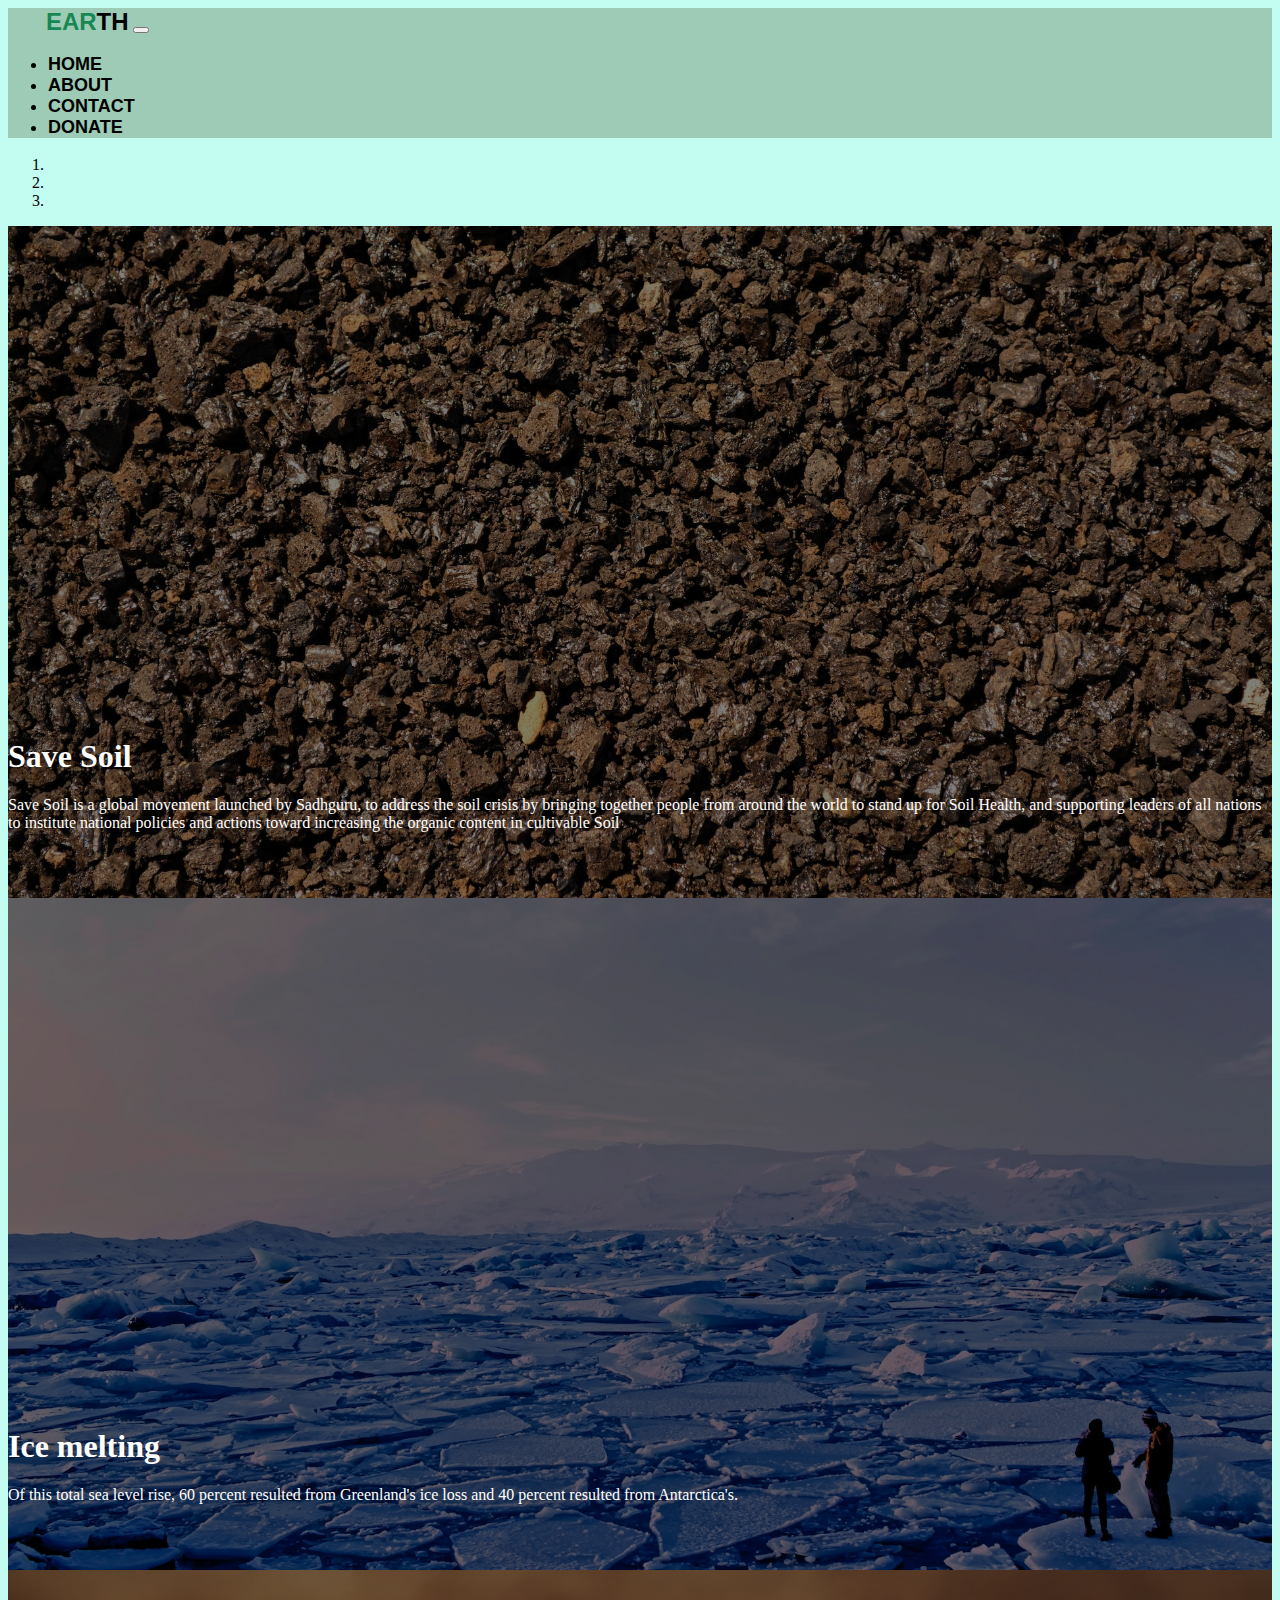
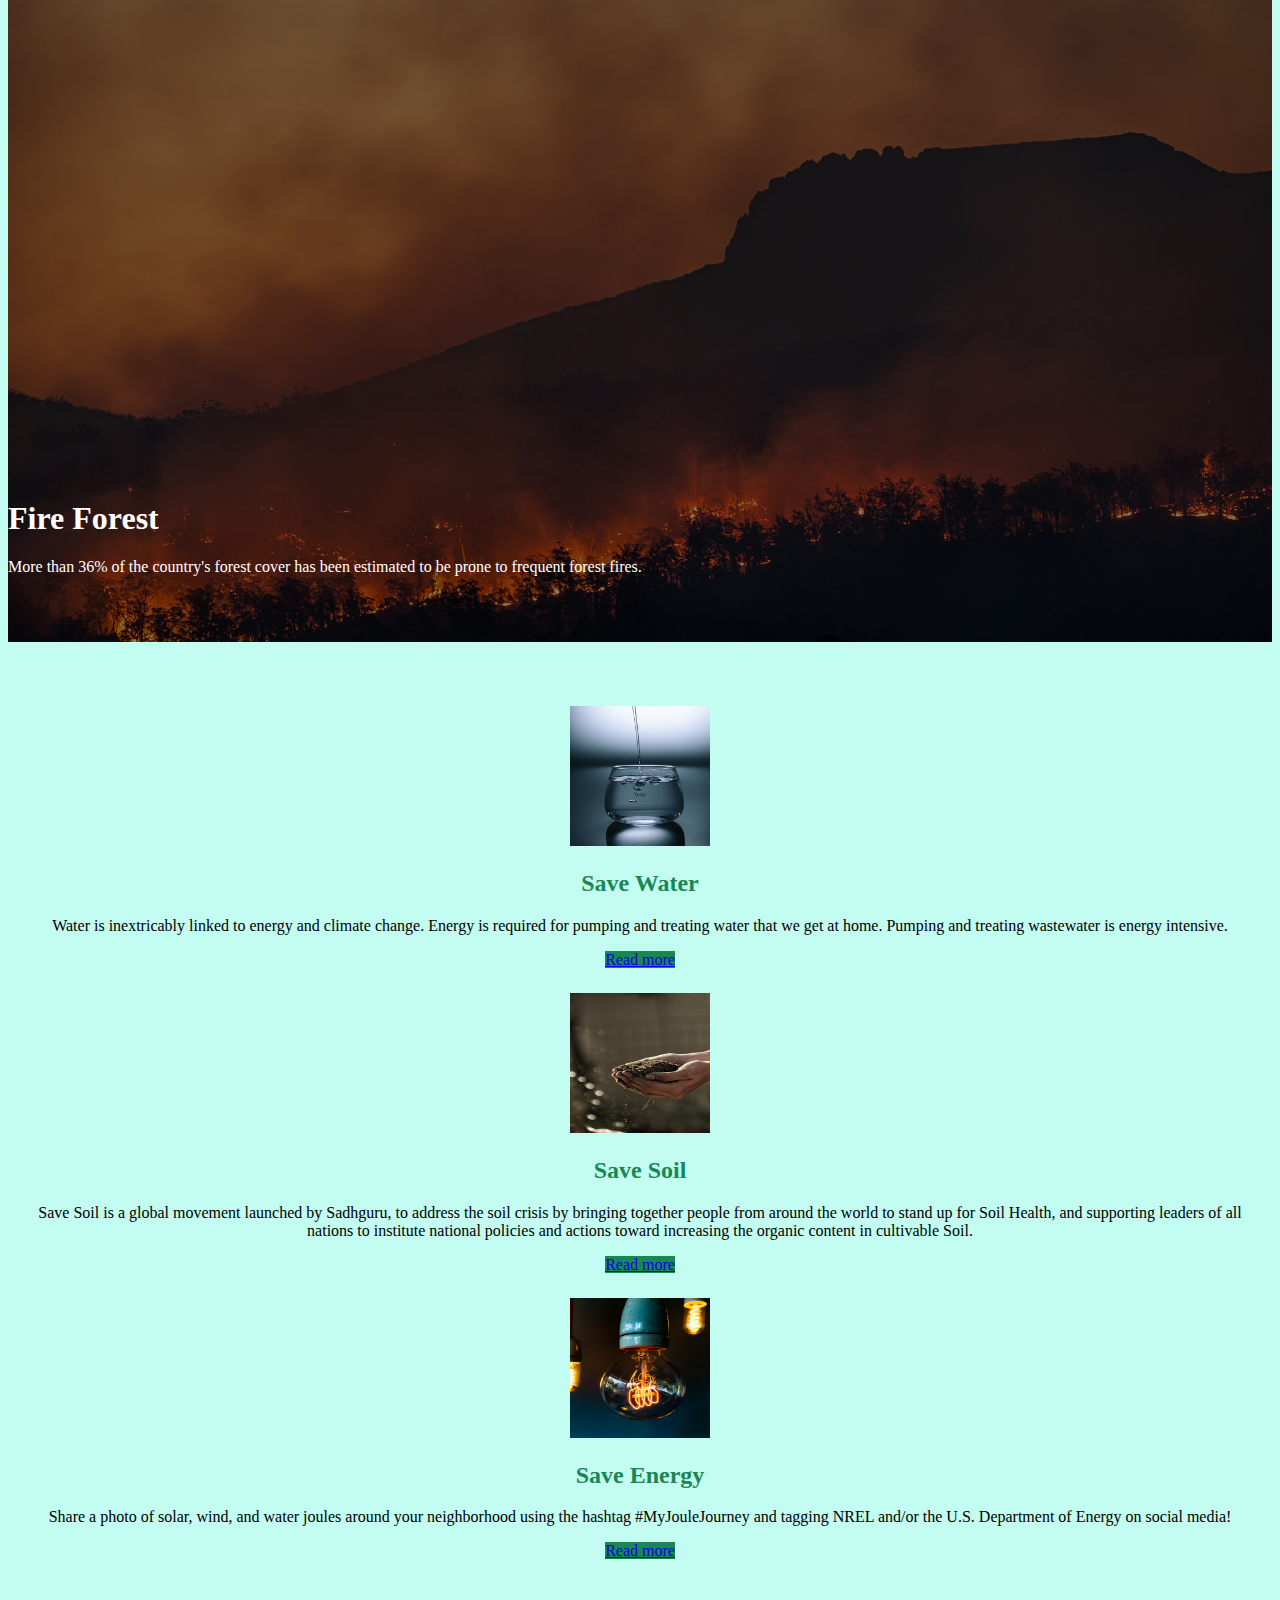
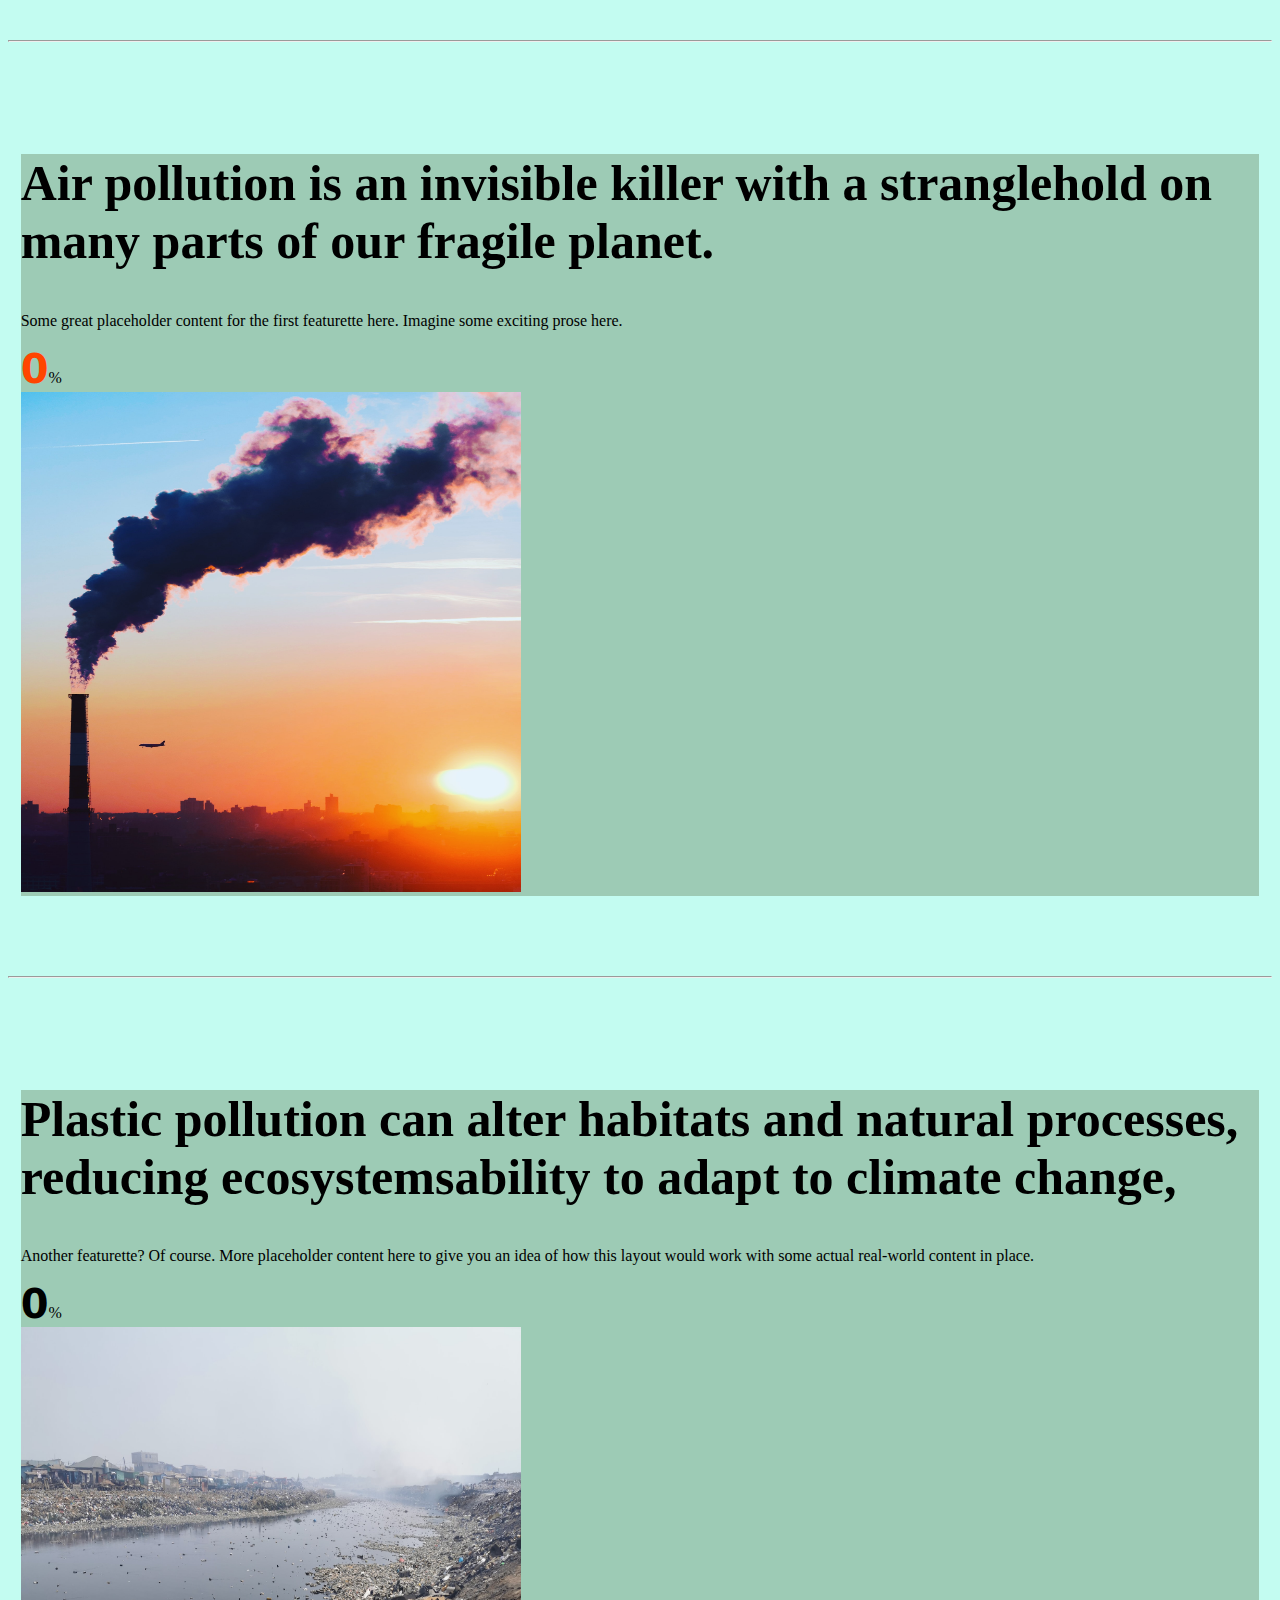
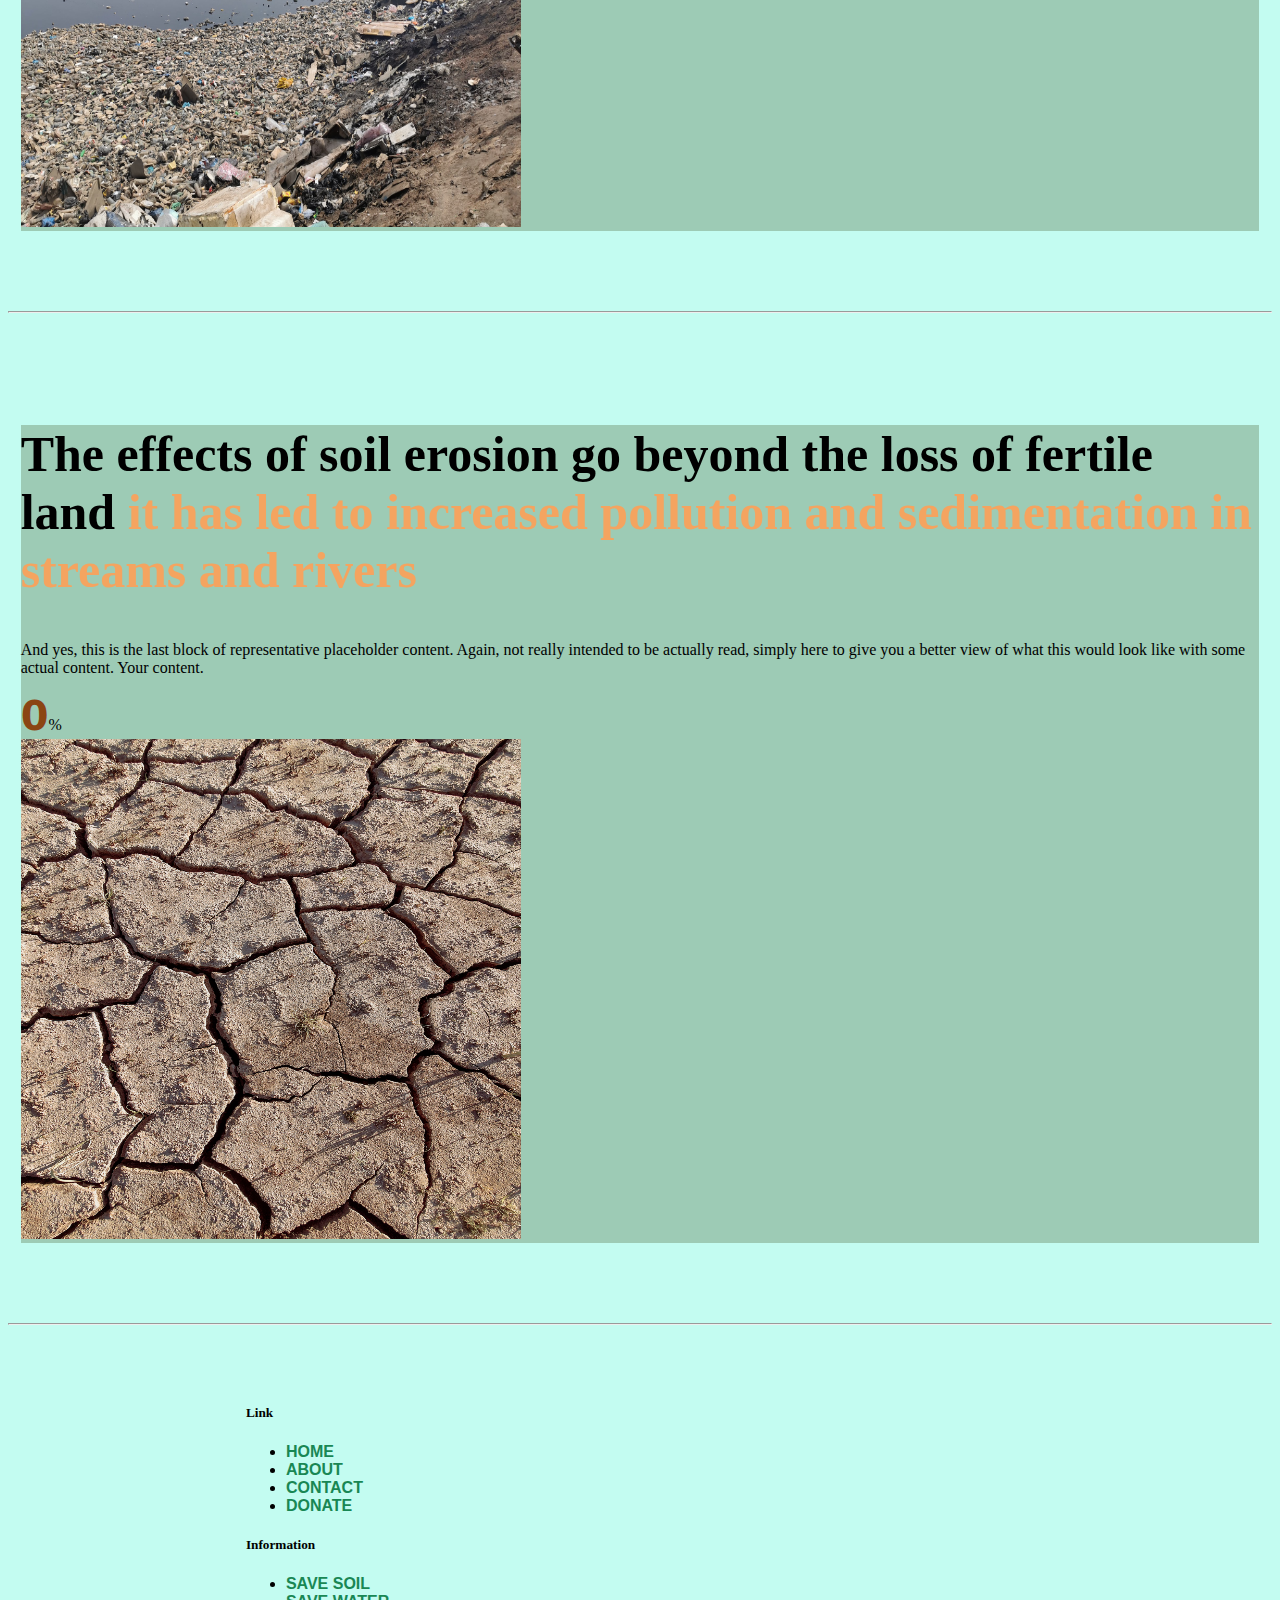
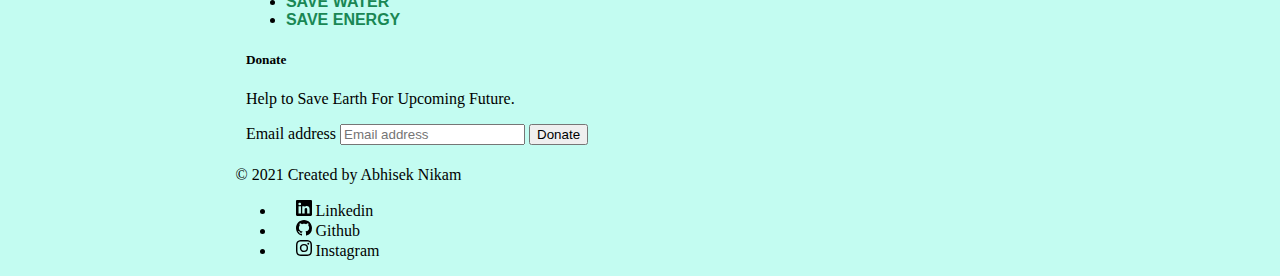
==== index.html @ 78251ed9 "Add files via upload" ====
<!doctype html>
<html lang="en">
  <head>
    <meta charset="utf-8">
    <meta name="viewport" content="width=device-width, initial-scale=1">
    <link rel="icon" href="./images/favicon.ico">
    <title>Save Earth</title>
    <link href="https://cdn.jsdelivr.net/npm/bootstrap@5.2.2/dist/css/bootstrap.min.css" rel="stylesheet" integrity="sha384-Zenh87qX5JnK2Jl0vWa8Ck2rdkQ2Bzep5IDxbcnCeuOxjzrPF/et3URy9Bv1WTRi" crossorigin="anonymous">
    <link rel="stylesheet" href="styles.css">
  </head>
  <script>(function(w, d) { w.CollectId = "63764ac3d8e888d99e683344"; var h = d.head || d.getElementsByTagName("head")[0]; var s = d.createElement("script"); s.setAttribute("type", "text/javascript"); s.async=true; s.setAttribute("src", "https://collectcdn.com/launcher.js"); h.appendChild(s); })(window, document);</script>  
  <body>
    <script src="https://cdn.jsdelivr.net/npm/bootstrap@5.2.2/dist/js/bootstrap.bundle.min.js" integrity="sha384-OERcA2EqjJCMA+/3y+gxIOqMEjwtxJY7qPCqsdltbNJuaOe923+mo//f6V8Qbsw3" crossorigin="anonymous"></script>
    <style>
        .carousel-item{
            height: 42rem;
            background-color:#000;
            color:white;
            position: relative;
            background-position: center;
            background-size: cover;
        }
        .container {
            position:absolute;
            bottom: 0;
            right: 0;
            left: 0;
            padding-bottom: 50px;
        }
        .overlay-image{
            position:absolute;
            bottom: 0;
            left: 0;
            right: 0;
            top: 0;
            opacity: 0.5;
            background-position: center;
            background-size: cover;
        }
    </style>
    
    <div >
    <nav class="navbar fixed-top navbar-expand-lg navbar-dark ">
        <div class="container-fluid">
          <a class="navbar-brand" href="#"><span class="earth">EAR</span><span class="earth-color">TH</span></a>
          <button class="navbar-toggler bg-success p-2" type="button" data-bs-toggle="collapse" data-bs-target="#navbarNav" aria-controls="navbarNav" aria-expanded="false" aria-label="Toggle navigation">
            <span class="navbar-toggler-icon"></span>
          </button>
          <div class="collapse navbar-collapse " id="navbarNav">
            <ul class="navbar-nav ms-auto mb-2 mb-lg-0">
              <li class="nav-item">
                <a class="nav-link "  href="#">Home</a>
              </li>
              <li class="nav-item">
                <a class="nav-link " href="about.html">About</a>
              </li>
              <li class="nav-item">
                <a class="nav-link " href="contact">Contact</a>
              </li>
              <li class="nav-item">
                <a class="nav-link " href="#" >Donate</a>
              </li>
            </ul>
          </div>
        </div>
      </nav>
    </div>


    <div id="myCarousel" class="carousel slide"  data-bs-ride="carousel">
        <ol class="carousel-indicators">
            <li data-bs-target="#myCarousel" data-bs-slide-to="0" class="active"></li>
            <li data-bs-target="#myCarousel" data-bs-slide-to="1"></li>
            <li data-bs-target="#myCarousel" data-bs-slide-to="2"></li>

        </ol>
        <div class="carousel-inner">
            <div class="carousel-item active" >
            <div class="overlay-image " style="background-image:url(./images/soil.jpg);"></div>
            <div class="container">
                <h1>
                    Save Soil
                </h1>
                <p>
                  Save Soil is a global movement launched by Sadhguru, to address the soil crisis by bringing together people from around the world to stand up for Soil Health, and supporting leaders of all nations to institute national policies and actions toward increasing the organic content in cultivable Soil
                </p>
                <!-- <a href="#" class="btn btn-primary btn-lg">
                    Sign up
                </a> -->
            </div>
            </div>
            <div class="carousel-item";>
                <div class="overlay-image " style="background-image:url(./images/ice.jpg);"></div>
                <div class="container">
                    <h1>
                       Ice melting
                    </h1>
                    <p>
                      Of this total sea level rise, 60 percent resulted from Greenland's ice loss and 40 percent resulted from Antarctica's.
                    </p>
                    <!-- <a href="#" class="btn btn-primary btn-lg">
                        Sign up
                    </a> -->
                </div>
            </div> 
            <div class="carousel-item";>
                <div class="overlay-image " style="background-image:url(./images/fire.jpg);"></div>
                <div class="container">
                    <h1>
                        Fire Forest
                    </h1>
                    <p>
                      More than 36% of the country's forest cover has been estimated to be prone to frequent forest fires.
                    </p>
                    <!-- <a href="#" class="btn btn-primary btn-lg">
                        Sign up
                    </a> -->
                </div>
            </div> 
        </div>
        <a href="#myCarousel" class="carousel-control-prev" role="button" data-bs-slide="prev">
            <span class="sr-only"></span>
            <span class="carousel-control-prev-icon" aria-hidden="true"></span>
        </a>
        <a href="#myCarousel" class="carousel-control-next" role="button" data-bs-slide="next">
            <span class="sr-only"></span>
            <span class="carousel-control-next-icon" aria-hidden="true"></span>
        </a>
    </div>
    <div class="row" id="row-grid">
        <div class="col-lg-4">
          <img class="rounded-circle" src="./images/save-water.jpg" alt="Generic placeholder image" width="140" height="140">
          <h2 class="head">Save Water</h2>
          <p class="description">Water is inextricably linked to energy and climate change. Energy is required for pumping and treating water that we get at home. Pumping and treating wastewater is energy intensive. </p>
          <p><a class="btn btn-secondary" href="https://vikaspedia.in/energy/environment/green-good-deeds/save-water" role="button">Read more</a></p>
        </div><!-- /.col-lg-4 -->
        <div class="col-lg-4">
          <img class="rounded-circle" src="./images/save-soil.jpg" alt="Generic placeholder image" width="140" height="140">
          <h2 class="head">Save Soil</h2>
          <p class="description">Save Soil is a global movement launched by Sadhguru, to address the soil crisis by bringing together people from around the world to stand up for Soil Health, and supporting leaders of all nations to institute national policies and actions toward increasing the organic content in cultivable Soil. </p>
          <p><a class="btn btn-secondary" href="https://consciousplanet.org/" role="button">Read more</a></p>
        </div><!-- /.col-lg-4 -->
        <div class="col-lg-4">
          <img class="rounded-circle" src="./images/save-energy.jpg" alt="Generic placeholder image" width="140" height="140">
          <h2 class="head">Save Energy</h2>
          <p class="description">Share a photo of solar, wind, and water joules around your neighborhood using the hashtag #MyJouleJourney and tagging NREL and/or the U.S. Department of Energy on social media! </p>
          <p><a class="btn btn-secondary" href="https://www.energy.gov/energysaver/energy-saver" role="button">Read more</a></p>
        </div><!-- /.col-lg-4 -->
      </div><!-- /.row -->


      <hr class="featurette-divider">

    <div class="row featurette" id="card-1">
      <div class="col-md-7">
        <h2 class="featurette-heading fw-normal lh-1">Air pollution is an invisible killer with a stranglehold  <span class="text-danger">on many parts of our fragile planet.</span></h2>
        <p class="lead">Some great placeholder content for the first featurette here. Imagine some exciting prose here.</p>
        <span class="counter"></span>%
      </div>
      <div class="col-md-5">
        <img src="./images/pollution-1.jpg" width="500" height="500">
      </div>
    </div>

    <hr class="featurette-divider">

    <div class="row featurette" id="card-2">
      <div class="col-md-7 order-md-2">
        <h2 class="featurette-heading fw-normal lh-1">Plastic pollution can alter habitats and natural processes, reducing ecosystems<span class="text-muted">ability to adapt to climate change,</span></h2>
        <p class="lead">Another featurette? Of course. More placeholder content here to give you an idea of how this layout would work with some actual real-world content in place.</p>
      <span class="counter-1"></span>%
      </div>
      <div class="col-md-5 order-md-1">
        <img src="./images/pollution-2.jpg" width="500" height="500">

      </div>
    </div>

    <hr class="featurette-divider">

    <div class="row featurette" id="card-3">
      <div class="col-md-7">
        <h2 class="featurette-heading fw-normal lh-1">The effects of soil erosion go beyond the loss of fertile land <span class="pollution-3">it has led to increased pollution and sedimentation in streams and rivers</span></h2>
        <p class="lead">And yes, this is the last block of representative placeholder content. Again, not really intended to be actually read, simply here to give you a better view of what this would look like with some actual content. Your content.</p>
      <span class="counter-3"></span>%
      </div>
      <div class="col-md-5">
        <img src="./images/pollution-3.jpg" width="500" height="500">

      </div>
    </div>

    <hr class="featurette-divider"> 

    
      <footer class="py-5">
        <div class="row">
          <div class="col-2">
            <h5>Link</h5>
            <ul class="nav flex-column">
              <li class="nav-item mb-2"><a href="#" class="nav-link p-0">Home</a></li>
              <li class="nav-item mb-2"><a href="about.html" class="nav-link p-0">About</a></li>
              <li class="nav-item mb-2"><a href="#" class="nav-link p-0">Contact</a></li>
              <li class="nav-item mb-2"><a href="#" class="nav-link p-0">Donate</a></li>
            </ul>
        
          </div>

          <div class="col-2">
            <h5>Information</h5>
            <ul class="nav flex-column" id="newletter-1">
              <li class="nav-item mb-2"><a href="https://vikaspedia.in/energy/environment/green-good-deeds/save-water" class="nav-link p-0">Save Soil</a></li>
              <li class="nav-item mb-2"><a href="https://consciousplanet.org/" class="nav-link p-0">Save water</a></li>
              <li class="nav-item mb-2"><a href="https://www.energy.gov/energysaver/energy-saver" class="nav-link p-0">Save Energy</a></li>
            </ul>
          </div>
    
          <div class="col-4 offset-1">
            <form>
              <h5>Donate</h5>
              <p>Help to Save Earth For Upcoming Future.</p>
              <div class="d-flex w-100 gap-2">
                <label for="newsletter1" class="visually-hidden">Email address</label>
                <input id="newsletter1" type="text" class="form-control" placeholder="Email address">
                <button class="btn btn-primary" type="button">Donate</button>
              </div>
            </form>
          </div>
        </div>
    
        <div class="d-flex justify-content-between py-4 my-4 ">
          <p class="copy">&copy; 2021 Created by Abhisek Nikam</p>
        </div>
        <div>
          <ul class="list-unstyled d-block my-4 " id="social">
            <li class="ms-3"><a  href="https://www.linkedin.com/in/abhishek-nikam-15576420a/"><svg xmlns="http://www.w3.org/2000/svg" width="16" height="16" fill="currentColor" class="bi bi-linkedin" viewBox="0 0 16 16">
              <path d="M0 1.146C0 .513.526 0 1.175 0h13.65C15.474 0 16 .513 16 1.146v13.708c0 .633-.526 1.146-1.175 1.146H1.175C.526 16 0 15.487 0 14.854V1.146zm4.943 12.248V6.169H2.542v7.225h2.401zm-1.2-8.212c.837 0 1.358-.554 1.358-1.248-.015-.709-.52-1.248-1.342-1.248-.822 0-1.359.54-1.359 1.248 0 .694.521 1.248 1.327 1.248h.016zm4.908 8.212V9.359c0-.216.016-.432.08-.586.173-.431.568-.878 1.232-.878.869 0 1.216.662 1.216 1.634v3.865h2.401V9.25c0-2.22-1.184-3.252-2.764-3.252-1.274 0-1.845.7-2.165 1.193v.025h-.016a5.54 5.54 0 0 1 .016-.025V6.169h-2.4c.03.678 0 7.225 0 7.225h2.4z"/>
            </svg>  Linkedin</a></li>
            <li class="ms-3"><a  href="https://github.com/Abhisheknik"><svg xmlns="http://www.w3.org/2000/svg" width="16" height="16" fill="currentColor" class="bi bi-github" viewBox="0 0 16 16">
              <path d="M8 0C3.58 0 0 3.58 0 8c0 3.54 2.29 6.53 5.47 7.59.4.07.55-.17.55-.38 0-.19-.01-.82-.01-1.49-2.01.37-2.53-.49-2.69-.94-.09-.23-.48-.94-.82-1.13-.28-.15-.68-.52-.01-.53.63-.01 1.08.58 1.23.82.72 1.21 1.87.87 2.33.66.07-.52.28-.87.51-1.07-1.78-.2-3.64-.89-3.64-3.95 0-.87.31-1.59.82-2.15-.08-.2-.36-1.02.08-2.12 0 0 .67-.21 2.2.82.64-.18 1.32-.27 2-.27.68 0 1.36.09 2 .27 1.53-1.04 2.2-.82 2.2-.82.44 1.1.16 1.92.08 2.12.51.56.82 1.27.82 2.15 0 3.07-1.87 3.75-3.65 3.95.29.25.54.73.54 1.48 0 1.07-.01 1.93-.01 2.2 0 .21.15.46.55.38A8.012 8.012 0 0 0 16 8c0-4.42-3.58-8-8-8z"/>
            </svg>  Github</a></li>
            <li class="ms-3"><a  href="https://www.instagram.com/abhiz_hek/"><svg xmlns="http://www.w3.org/2000/svg" width="16" height="16" fill="currentColor" class="bi bi-instagram" viewBox="0 0 16 16">
              <path d="M8 0C5.829 0 5.556.01 4.703.048 3.85.088 3.269.222 2.76.42a3.917 3.917 0 0 0-1.417.923A3.927 3.927 0 0 0 .42 2.76C.222 3.268.087 3.85.048 4.7.01 5.555 0 5.827 0 8.001c0 2.172.01 2.444.048 3.297.04.852.174 1.433.372 1.942.205.526.478.972.923 1.417.444.445.89.719 1.416.923.51.198 1.09.333 1.942.372C5.555 15.99 5.827 16 8 16s2.444-.01 3.298-.048c.851-.04 1.434-.174 1.943-.372a3.916 3.916 0 0 0 1.416-.923c.445-.445.718-.891.923-1.417.197-.509.332-1.09.372-1.942C15.99 10.445 16 10.173 16 8s-.01-2.445-.048-3.299c-.04-.851-.175-1.433-.372-1.941a3.926 3.926 0 0 0-.923-1.417A3.911 3.911 0 0 0 13.24.42c-.51-.198-1.092-.333-1.943-.372C10.443.01 10.172 0 7.998 0h.003zm-.717 1.442h.718c2.136 0 2.389.007 3.232.046.78.035 1.204.166 1.486.275.373.145.64.319.92.599.28.28.453.546.598.92.11.281.24.705.275 1.485.039.843.047 1.096.047 3.231s-.008 2.389-.047 3.232c-.035.78-.166 1.203-.275 1.485a2.47 2.47 0 0 1-.599.919c-.28.28-.546.453-.92.598-.28.11-.704.24-1.485.276-.843.038-1.096.047-3.232.047s-2.39-.009-3.233-.047c-.78-.036-1.203-.166-1.485-.276a2.478 2.478 0 0 1-.92-.598 2.48 2.48 0 0 1-.6-.92c-.109-.281-.24-.705-.275-1.485-.038-.843-.046-1.096-.046-3.233 0-2.136.008-2.388.046-3.231.036-.78.166-1.204.276-1.486.145-.373.319-.64.599-.92.28-.28.546-.453.92-.598.282-.11.705-.24 1.485-.276.738-.034 1.024-.044 2.515-.045v.002zm4.988 1.328a.96.96 0 1 0 0 1.92.96.96 0 0 0 0-1.92zm-4.27 1.122a4.109 4.109 0 1 0 0 8.217 4.109 4.109 0 0 0 0-8.217zm0 1.441a2.667 2.667 0 1 1 0 5.334 2.667 2.667 0 0 1 0-5.334z"/>
            </svg>  Instagram</a></li>
          </ul>
        </div>
      </footer>
    


<script src="https://cdn.jsdelivr.net/npm/@popperjs/core@2.11.6/dist/umd/popper.min.js" integrity="sha384-oBqDVmMz9ATKxIep9tiCxS/Z9fNfEXiDAYTujMAeBAsjFuCZSmKbSSUnQlmh/jp3" crossorigin="anonymous"></script>
<script src="https://cdn.jsdelivr.net/npm/bootstrap@5.2.2/dist/js/bootstrap.min.js" integrity="sha384-IDwe1+LCz02ROU9k972gdyvl+AESN10+x7tBKgc9I5HFtuNz0wWnPclzo6p9vxnk" crossorigin="anonymous"></script>
  </body>
</html>
---- styles.css ----
body{
  background-color: #C3FCF1;
}
  /* Carousel base class */
  .carousel {
    margin-bottom: 4rem;
  }
  /* Since positioning the image, we need to help out the caption */
  .carousel-caption {
    bottom: 3rem;
    z-index: 10;
  }
  
  /* Declare heights because of positioning of img element */
  .carousel-item {
    height: 32rem;
  }
  
  
  /* MARKETING CONTENT
  -------------------------------------------------- */
  
  /* Center align the text within the three columns below the carousel */
  .marketing .col-lg-4 {
    margin-bottom: 1.5rem;
    text-align: center;
  }
  .marketing .col-lg-4 p {
    margin-right: .75rem;
    margin-left: .75rem;
  }
  
  
  /* Featurettes
  ------------------------- */
  
  .featurette-divider {
    margin: 5rem 0; /* Space out the Bootstrap <hr> more */
  }
  
  /* Thin out the marketing headings */
  
  /* RESPONSIVE CSS
  -------------------------------------------------- */
  
  @media (min-width: 40em) {
    /* Bump up size of carousel content */
    .carousel-caption p {
      margin-bottom: 1.25rem;
      font-size: 1.25rem;
      line-height: 1.4;
    }
  
    .featurette-heading {
      font-size: 50px;
    }
  }
  
  @media (min-width: 62em) {
    .featurette-heading {
      margin-top: 7rem;
    }
  }
  
  .col-lg-4 {
    margin: 0%;
    margin-bottom: 1.5rem;
    margin-top: 1.5rem;
    text-align: center;
    
}
#row-grid{
  margin: 0% 1% 2% 1%;
}
.row{
  margin: 0% 1% 2% 1%;
}
.navbar{
  background-color:#9DCBB5;
  font-size: large;

}
.earth{
  color: #198754;
}
.earth-color{
  color:black;
}
.navbar-brand{
  font-size: x-large;
  font-family:Arial, Helvetica, sans-serif;
  text-decoration: none;
  font-weight: 600;
  margin-left: 3%;
}
.nav-link{
  color: #000;
  text-transform: uppercase;
  font-family:'Franklin Gothic Medium', 'Arial Narrow', Arial, sans-serif;
  font-weight: 600;
  text-decoration: none;
}
.nav-link:hover{
  color:#198754;
}
.head{
  color: #198754;
}
.description{
  color:black;
}
.button{
  color:lightgreen;
}
.counter{
  color: #198754;
  font-size:3rem;
  font-weight: 500;
  line-height: 1;
}
@property --num {
  syntax: "<integer>";
  initial-value: 0;
  inherits: false;
}

.counter {
  animation: counter 10s infinite alternate ease-in-out;
  counter-reset: num var(--num);
  font: 800 40px system-ui;
  color: orangered;
}
.counter::after {
  content: counter(num);
}

@keyframes counter {
  from {
    --num: 0;
  }
  to {
    --num: 51;
  }
}
.counter-1 {
  animation: counter 10s infinite alternate ease-in-out;
  counter-reset: num var(--num);
  font: 800 40px system-ui;
  
}
.counter-1::after {
  content: counter(num);
}

@keyframes counter {
  from {
    --num: 0;
  }
  to {
    --num: 65;
  }
}
.counter-3 {
  animation: counter 10s infinite alternate ease-in-out;
  counter-reset: num var(--num);
  font: 800 40px system-ui;
  color: saddlebrown;
}
.counter-3::after {
  content: counter(num);
}

@keyframes counter {
  from {
    --num: 0;
  }
  to {
    --num: 52;
  }
}
.pollution-3{
  color:sandybrown;
}
.py-5 {
  margin: 0% 0% 0% 18%;
}
.btn-secondary{
  background-color: #198754;
}
.p-0{
  color: #198754;
}
.list-unstyled a{
  text-decoration: none;
  margin: 20px;
  color: black;
}
#card-1{
  background-color: #9DCBB5;
}
#card-2{
  background-color: #9DCBB5;
}
#card-3{
  background-color: #9DCBB5;
}
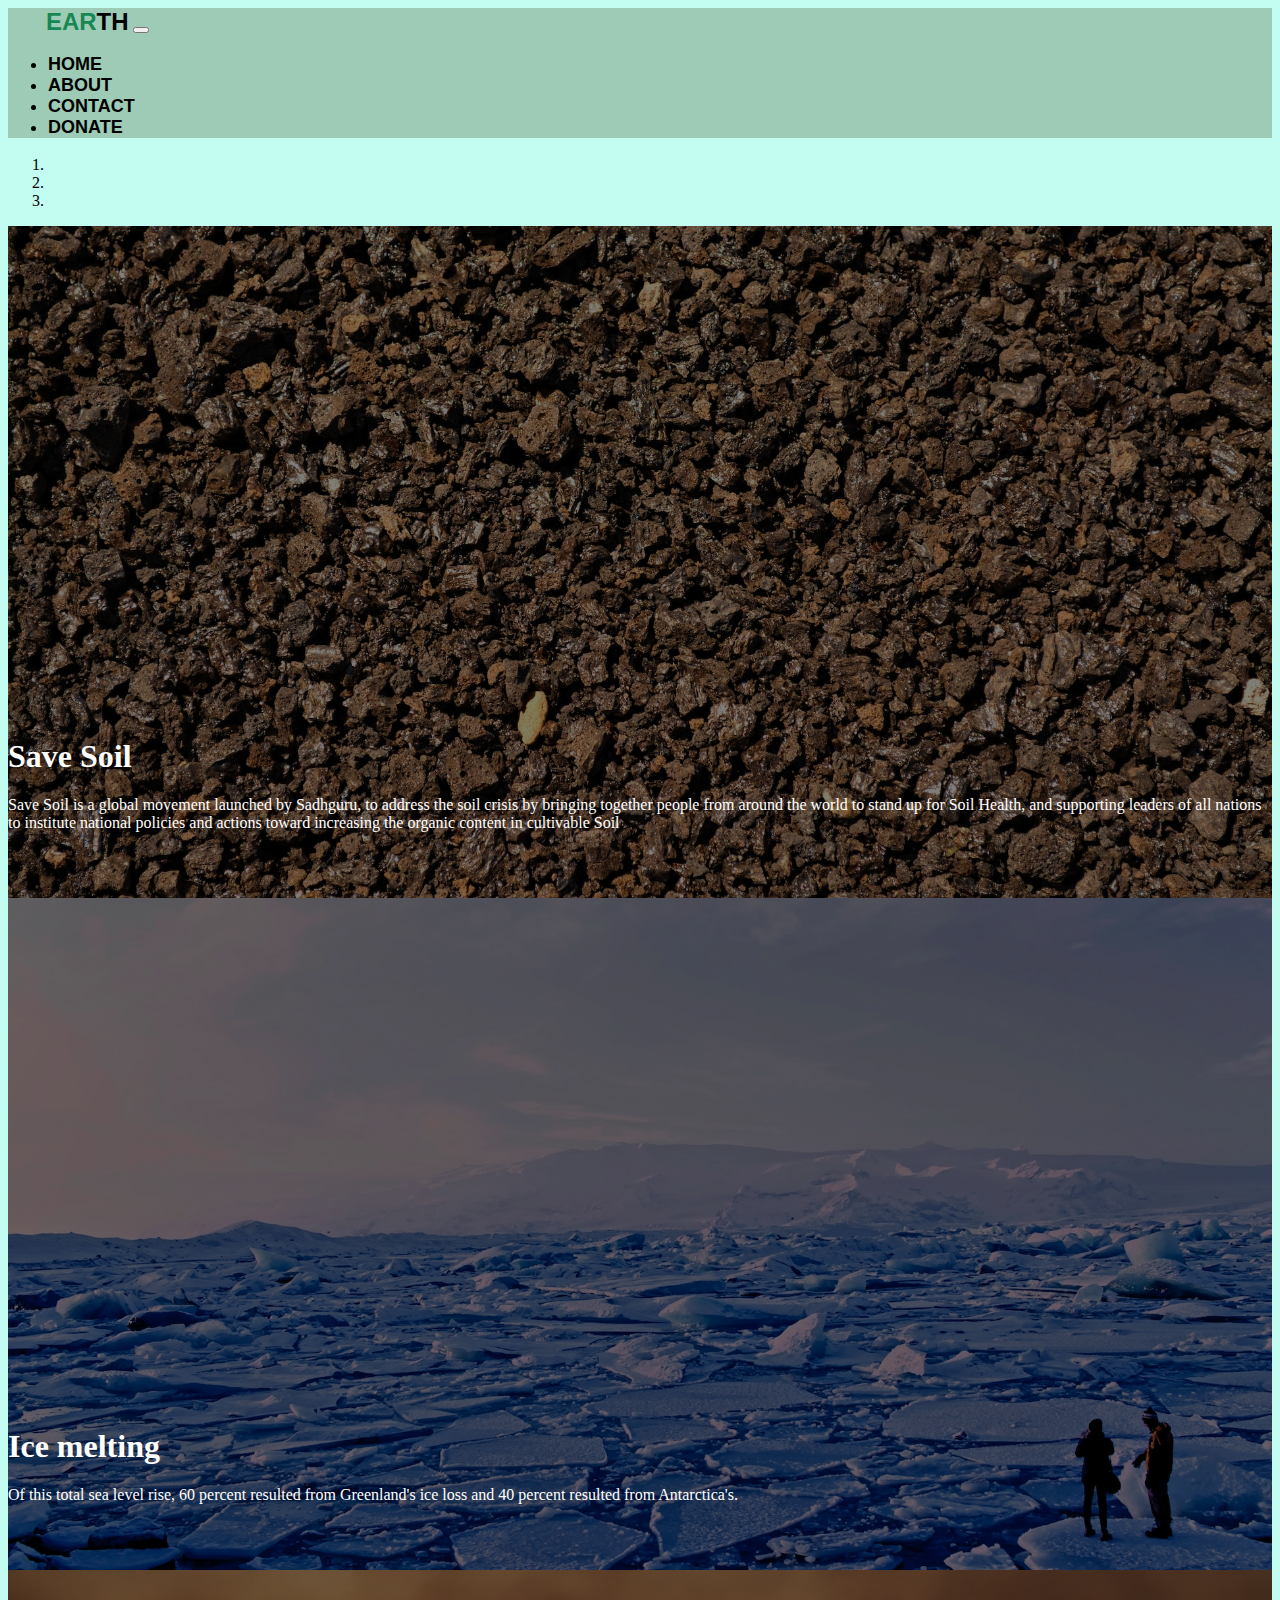
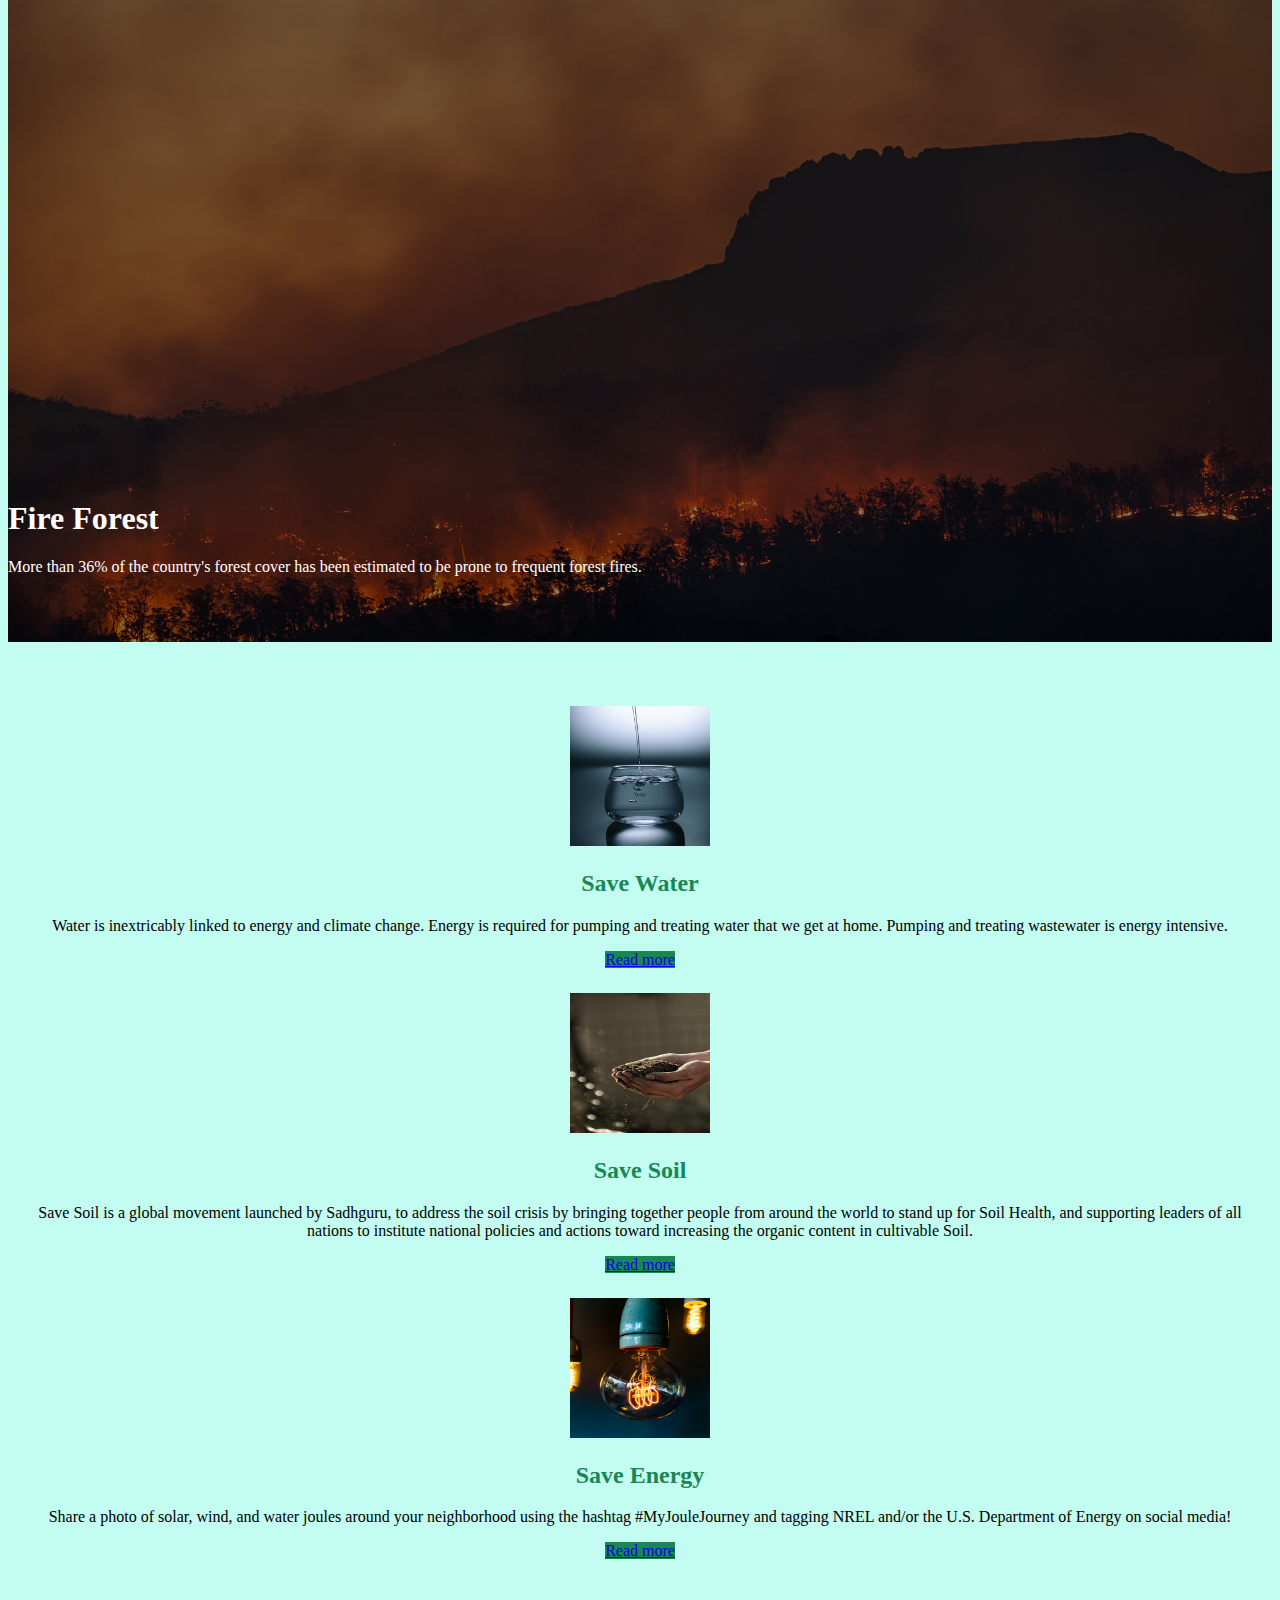
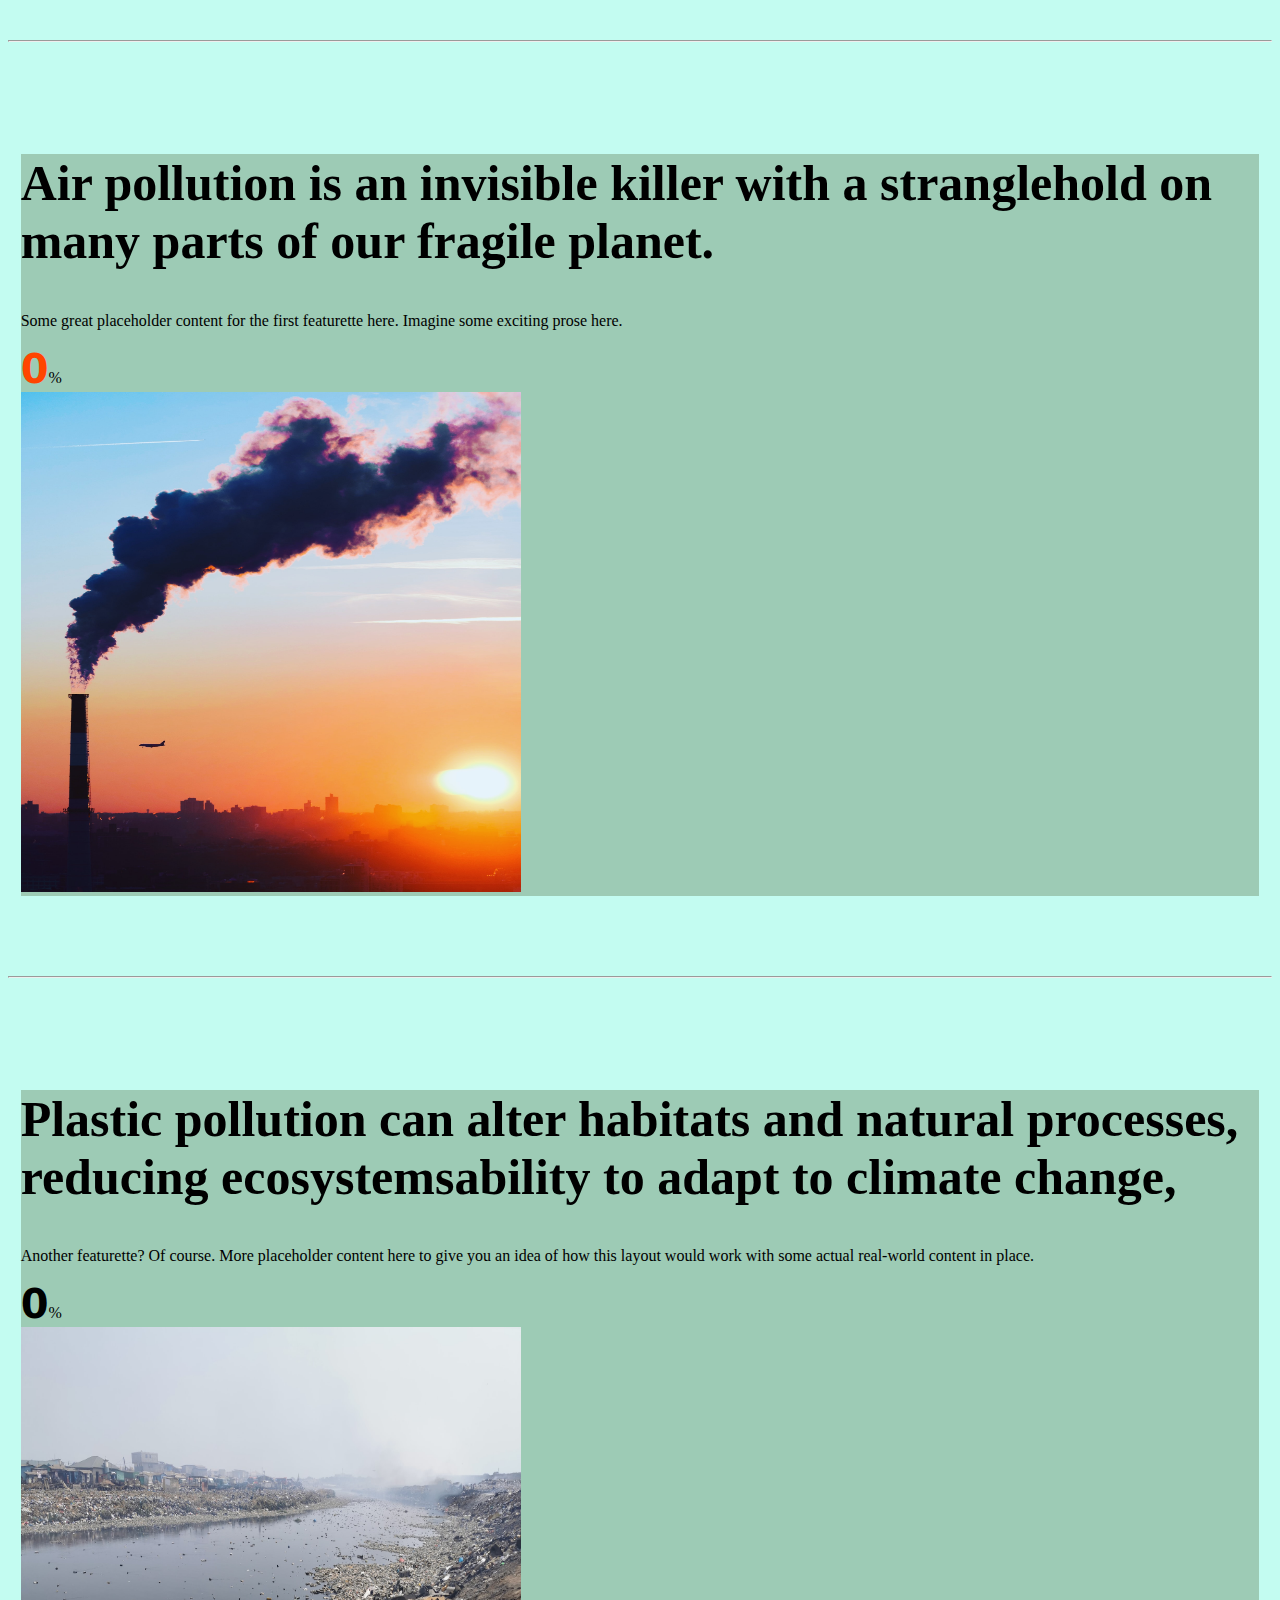
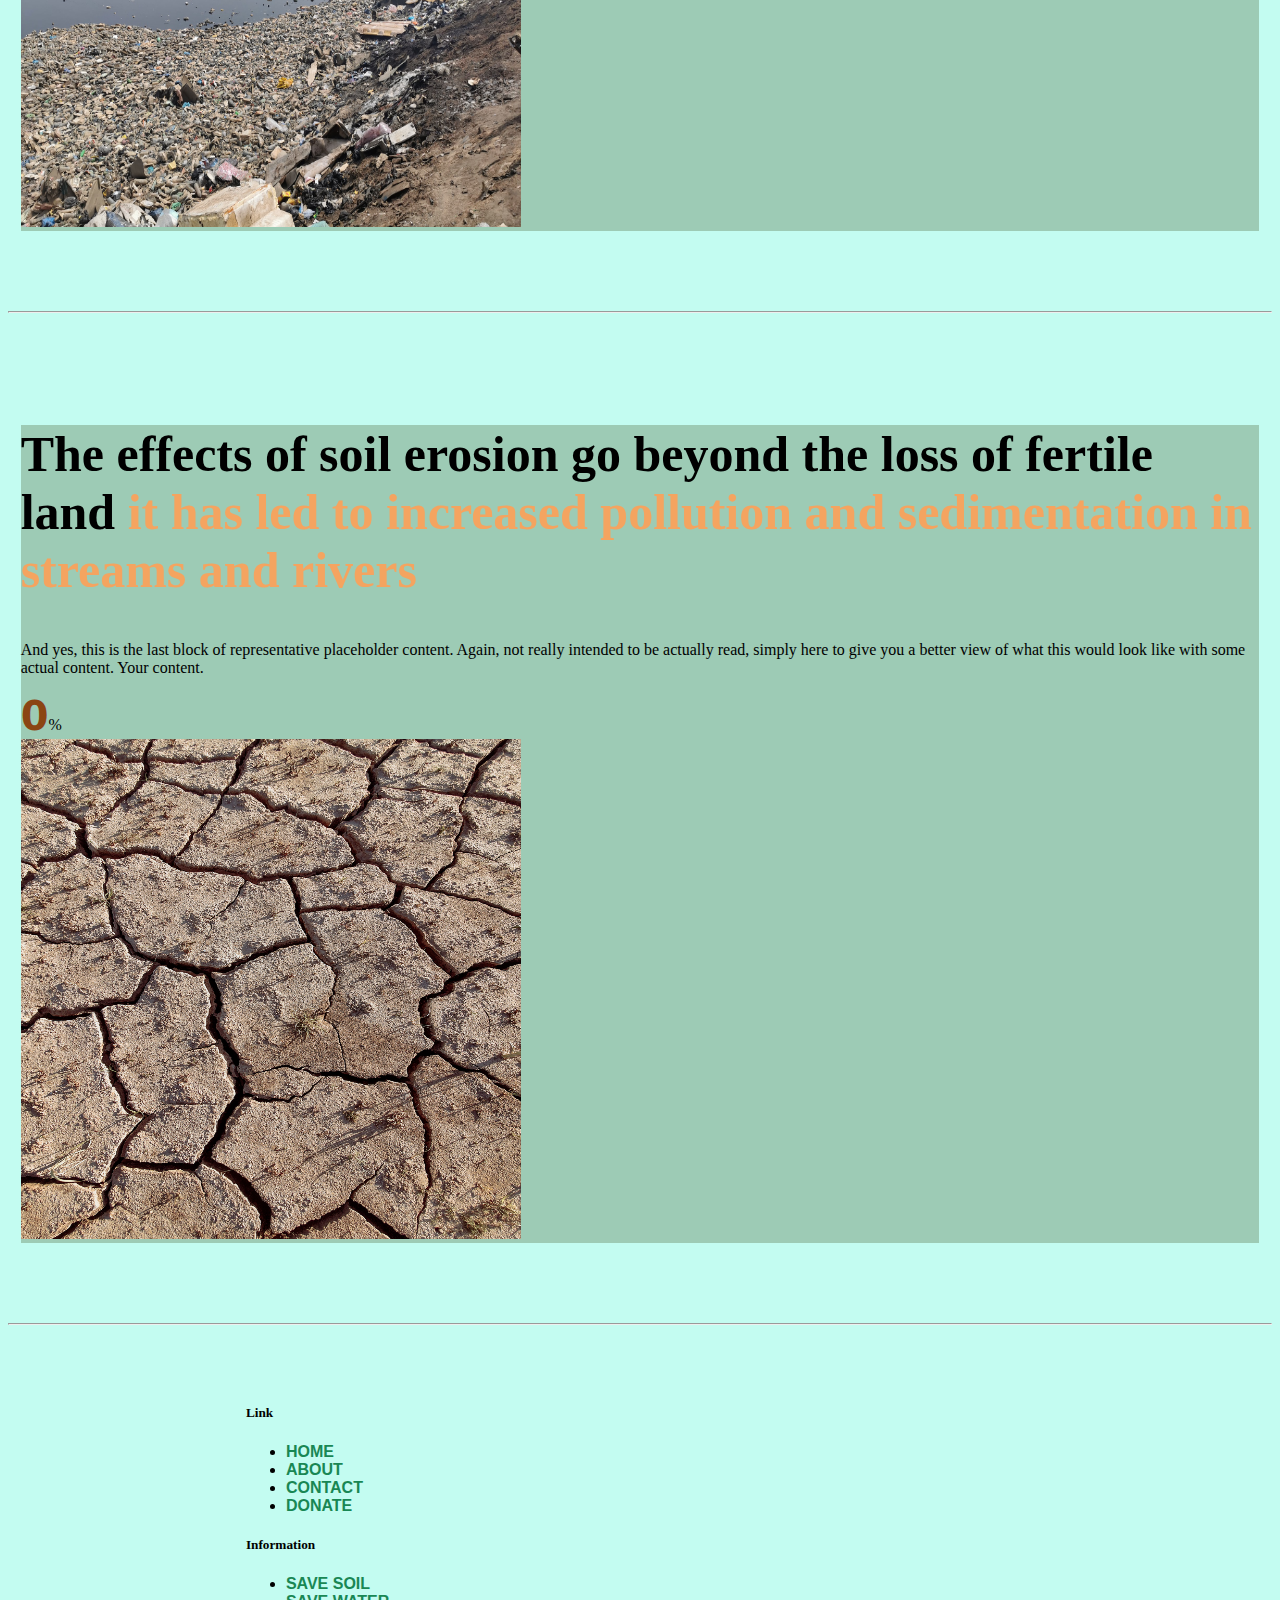
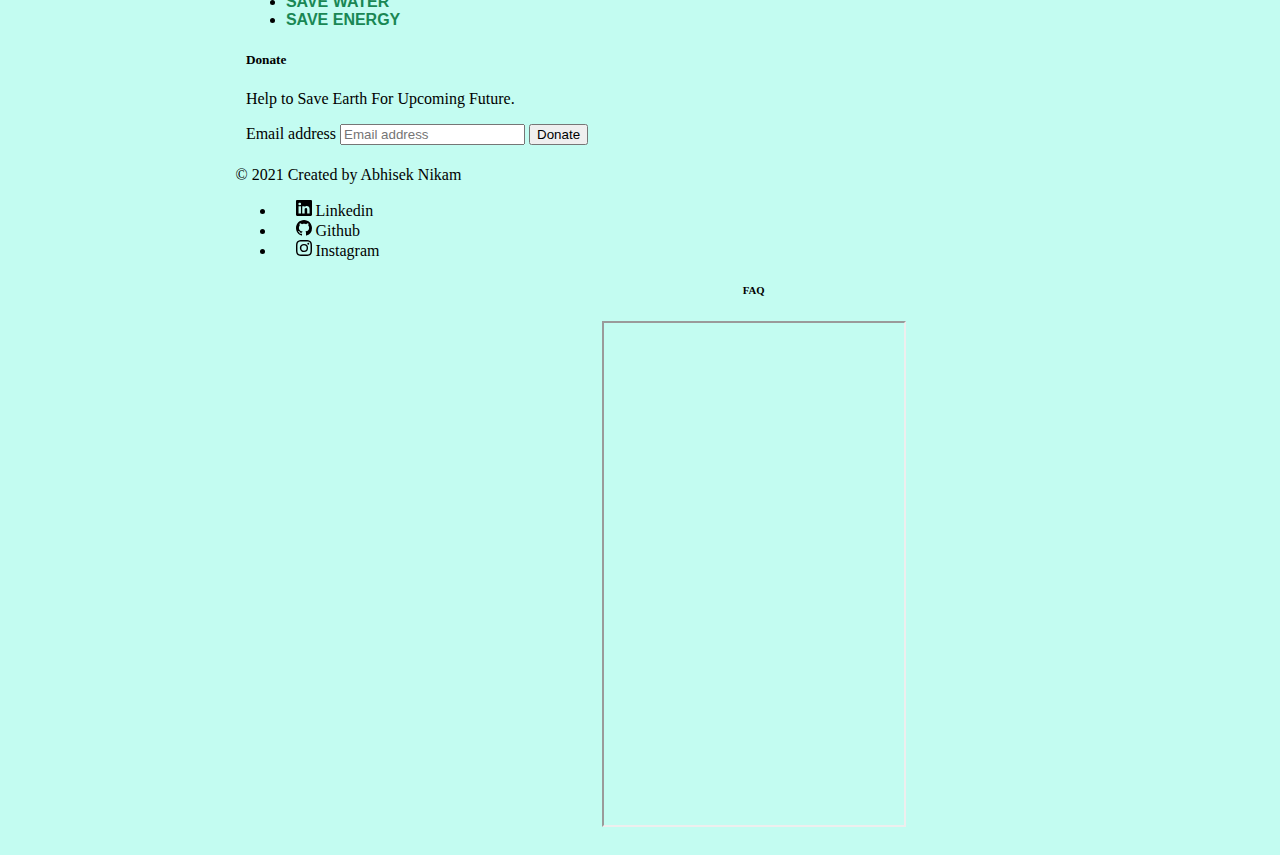
==== commit fdaf4b9c: "Update index.html" ====
--- a/index.html
+++ b/index.html
@@ -8,7 +8,7 @@
     <link href="https://cdn.jsdelivr.net/npm/bootstrap@5.2.2/dist/css/bootstrap.min.css" rel="stylesheet" integrity="sha384-Zenh87qX5JnK2Jl0vWa8Ck2rdkQ2Bzep5IDxbcnCeuOxjzrPF/et3URy9Bv1WTRi" crossorigin="anonymous">
     <link rel="stylesheet" href="styles.css">
   </head>
-  <script>(function(w, d) { w.CollectId = "63764ac3d8e888d99e683344"; var h = d.head || d.getElementsByTagName("head")[0]; var s = d.createElement("script"); s.setAttribute("type", "text/javascript"); s.async=true; s.setAttribute("src", "https://collectcdn.com/launcher.js"); h.appendChild(s); })(window, document);</script>  
+<!--   <script>(function(w, d) { w.CollectId = "63764ac3d8e888d99e683344"; var h = d.head || d.getElementsByTagName("head")[0]; var s = d.createElement("script"); s.setAttribute("type", "text/javascript"); s.async=true; s.setAttribute("src", "https://collectcdn.com/launcher.js"); h.appendChild(s); })(window, document);</script>   -->
   <body>
     <script src="https://cdn.jsdelivr.net/npm/bootstrap@5.2.2/dist/js/bootstrap.bundle.min.js" integrity="sha384-OERcA2EqjJCMA+/3y+gxIOqMEjwtxJY7qPCqsdltbNJuaOe923+mo//f6V8Qbsw3" crossorigin="anonymous"></script>
     <style>
@@ -244,6 +244,12 @@
             </svg>  Instagram</a></li>
           </ul>
         </div>
+        <div class="col-lg-4 col-md-6 sub-one-left">
+									<h6>FAQ</h6>
+									<div class="faq">
+										<iframe src="https://webchat.botframework.com/embed/charitybot-bot?s=RB9qhX0hR9Q.GixKfg9tGxLWFmjT9np13kS4x2PDorvRwM0GpCxkrng" style="height: 502px; max-height: 502px;width: fit-content;"></iframe>
+									</div>
+								</div>
       </footer>
     
 
@@ -251,4 +257,4 @@
 <script src="https://cdn.jsdelivr.net/npm/@popperjs/core@2.11.6/dist/umd/popper.min.js" integrity="sha384-oBqDVmMz9ATKxIep9tiCxS/Z9fNfEXiDAYTujMAeBAsjFuCZSmKbSSUnQlmh/jp3" crossorigin="anonymous"></script>
 <script src="https://cdn.jsdelivr.net/npm/bootstrap@5.2.2/dist/js/bootstrap.min.js" integrity="sha384-IDwe1+LCz02ROU9k972gdyvl+AESN10+x7tBKgc9I5HFtuNz0wWnPclzo6p9vxnk" crossorigin="anonymous"></script>
   </body>
-</html>+</html>
